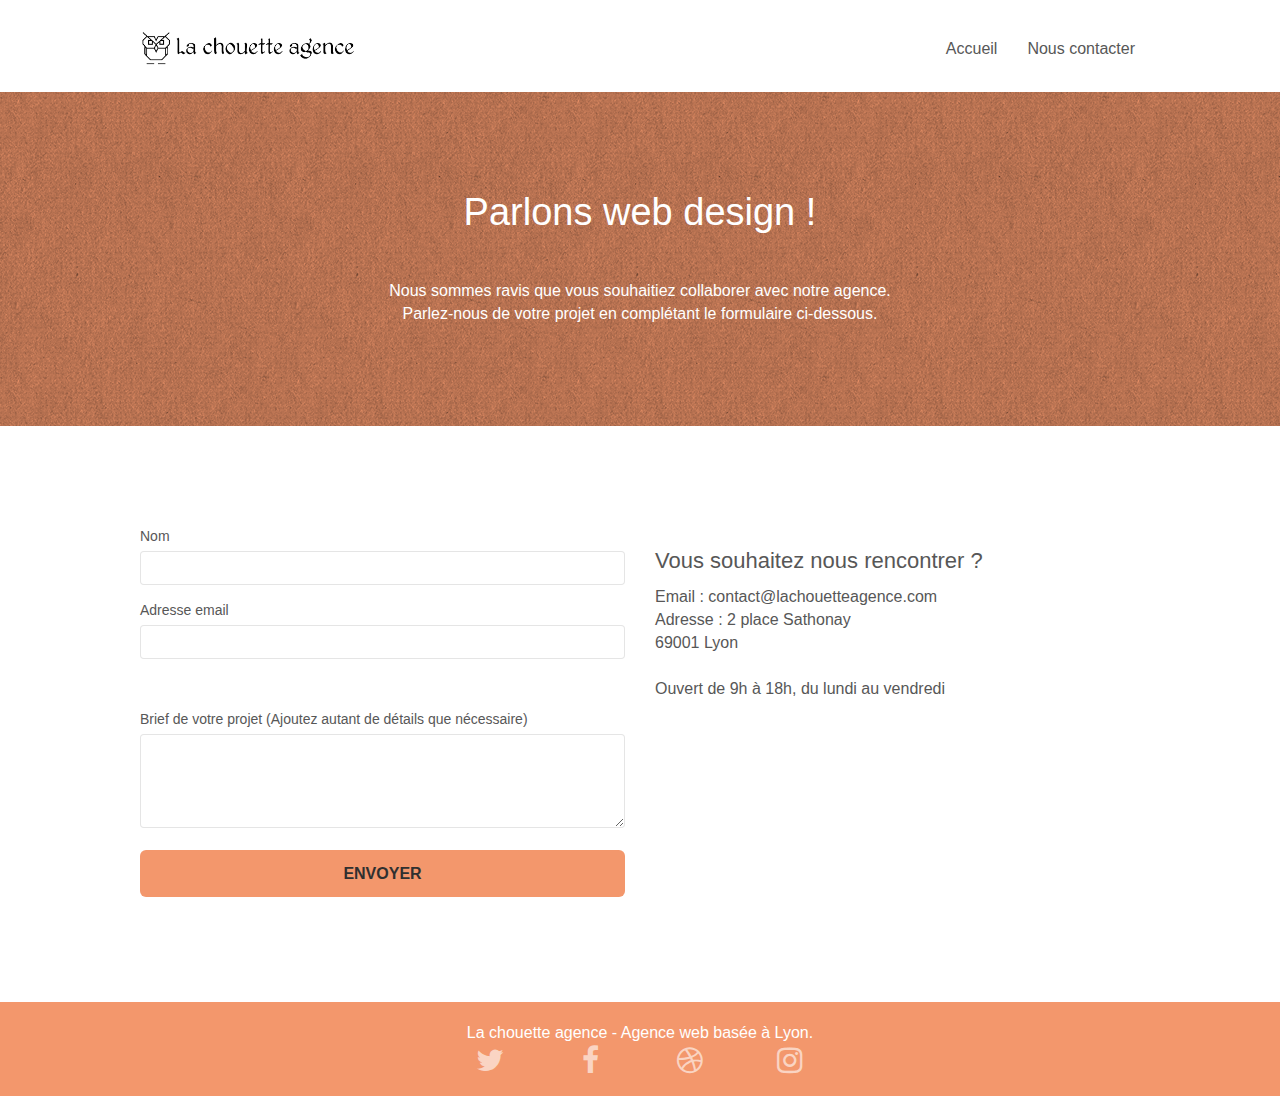
==== page2.html @ b0c45176 "fine details réglés" ====
<!doctype html>
<html lang="fr">
<head>
    <meta charset="utf-8">
    <meta name="keywords" content="agence webdesign lyon, webdesign lyon, entreprise webdesign lyon, communication digitale lyon, agence webdesign, marketing digital, accompagnement digital lyon, agence solutions digitales, comment augmenter sa visibilité internet, comment gagner des clients sur internet, améliorer son site web, trouver des clients sur internet, site web lyon">
    <meta name="description" content="La Chouette Agence vous accompagnera dans la réalisation de vos projets webdesign sur Lyon, contactez-nous pour recevoir un devis.">
	<meta name="viewport" content="width=device-width, initial-scale=1.0, viewport-fit=cover">
	<meta name="robots" content="all">

	<link rel="canonical" href="https://jeanbassiste.github.io/JBMABIT_4_11012021/page2.html">
    <link rel="shortcut icon" type="image/png" href="favicon.jpg">
	<link rel="stylesheet" type="text/css" href="./css/bootstrap.css">
	<link rel="stylesheet" type="text/css" href="style.css">
	<link rel="stylesheet" type="text/css" href="./css/font-awesome.css">
	<link rel="stylesheet" type="text/css" href="./css/et-line.css">
	
	<script src="./js/jquery-2.1.0.js"></script>
	<script src="./js/bootstrap.js"></script>
	<script src="./js/blocs.js"></script>
	<script src="./js/jquery.touchSwipe.js" defer></script>
	<script src="./js/gmaps.js"></script>
	<script src="./js/jqBootstrapValidation.js"></script>
	<script src="./js/formHandler.js"></script>

    <title>Un projet webdesign ? Contactez Le Chouette Agence !</title>

    
<!-- Analytics -->
 
<!-- Analytics END -->
    
</head>
<body>
<!-- Principal conteneur -->
<main class="page-container">
    
<!-- bloc-0 -->
<header class="bloc bgc-white l-bloc " id="bloc-0">
	<div class="container bloc-sm">

		<nav class="navbar row">
			<div class="navbar-header">
				<a title="Ce lien renvoie sur la page d'accueil" class="navbar-brand" href="index.html"><img src="img/la-chouette-agence.png" alt="Logo de la chouette agence, agence de webdesign à Lyon" height="40" /></a>
				<button id="nav-toggle" type="button" class="ui-navbar-toggle navbar-toggle" data-toggle="collapse" data-target=".navbar-1">
				<span class="sr-only">Toggle navigation</span><span class="icon-bar"></span><span class="icon-bar"></span><span class="icon-bar"></span>
				</button>
			</div>
			<div class="collapse navbar-collapse navbar-1 special-dropdown-nav">
				<ul class="site-navigation nav navbar-nav">
					<li>
						<a title="Ce lien renvoie sur la page d'accueil" href="index.html">Accueil</a>
					</li>
					<li>
						<a title="Ce lien renvoie sur le formulaire pour nous contacter" href="page2.html">Nous contacter</a>
					</li>
				</ul>
			</div>
		</nav>
	</div>
</header>
<!-- bloc-0 END -->

<!-- bloc-6 -->
<section class="bloc bg-dots-bg bg-repeat bgc-atomic-tangerine d-bloc bloc-bg-texture texture-paper" id="bloc-6">
	<div class="container bloc-lg frgrd center">
		<div class="row">
			<div class="col-sm-12 center">
				<h1 class="text-center hero-bloc-text tc-white center">
					Parlons web design !
				</h1>
				<p class="text-center mg-lg tc-white tight-width-whitespace">
					<br><br>
					Nous sommes ravis que vous souhaitiez collaborer avec notre agence.<br>
					Parlez-nous de votre projet en complétant le formulaire ci-dessous.
				</p>
			</div>
		</div>
	</div>
</section>
<!-- bloc-6 END -->

<!-- bloc-7 -->
<section class="bloc bgc-white l-bloc" id="bloc-7">
	<div class="container bloc-lg">
		<div class="row">
			<div class="col-sm-6">
				<form id="form_1" novalidate success-msg="Votre message a bien été envoyé, nous vous recontacterons dans les plus brefs délais. Merci pour votre confiance ! " fail-msg="Oups... Notre serveur semble rencontrer un problème. Nous vous présentons nos excuses pour la gène occasionnée. Vous pouvez réessayer plus tard, ou nous contacter aux coordonnées ci-contre.">
					<div class="form-group">
						<label for="name">
							Nom
						</label>
						<input id="name" class="form-control" required />
					</div>
					<div class="form-group">
						<label for="email" >
							Adresse email
						</label>
						<input id="email" class="form-control" type="email" required />
					</div>
					<div class="form-group">
						<label for="form-control>
							Comment nous avez-vous connu ?
						</label>
						<input class="form-control" required id="input_504" />
					</div>
					<div class="form-group">
						<label for="message">
							Brief de votre projet (Ajoutez autant de détails que nécessaire)<br>
						</label><textarea id="message" class="form-control" rows="4" cols="50" required></textarea>
					</div> 
					<button class="bloc-button btn btn-lg btn-block cta-hero btn-atomic-tangerine" type="submit">
						Envoyer
					</button>
				</form>
			</div>
			<div class="col-sm-6">
				<h2>Vous souhaitez nous rencontrer ?</h2>
				<p>
					Email : contact@lachouetteagence.com<br>Adresse : 2 place Sathonay <br>69001 Lyon<br><br>Ouvert de 9h à 18h, du lundi au vendredi<br>
				</p>
			</div>
		</div>
	</div>
</section>
<!-- bloc-7 END -->

<!-- ScrollToTop Button -->
<a title="Retourner en haut de la page" class="bloc-button btn btn-d scrollToTop" onclick="scrollToTarget('1')"><span class="fa fa-chevron-up"></span></a>
<!-- ScrollToTop Button END-->


<!-- Footer - bloc-8 -->
<footer class="bloc bgc-atomic-tangerine d-bloc" id="bloc-8">
	<div class="container bloc-sm">
		<div class="row">
			<div class="col-sm-12">
				<p class="text-center white center">
					La chouette agence - Agence web basée à Lyon.<br>
				</p>
				<div class="row row-no-gutters social">
					<div class="col-sm-3">
						<div class="text-center">
							<a class="social" href="index.html"><span class="fa fa-twitter icon-md" title="twitter"></span></a>
						</div>
					</div>
					<div class="col-sm-3">
						<div class="text-center">
							<a class="social" href="index.html"><span class="fa fa-facebook icon-md" title="facebook"></span></a>
						</div>
					</div>
					<div class="col-sm-3">
						<div class="text-center">
							<a class="social" href="index.html"><span class="fa fa-dribbble icon-md" title="dribble"></span></a>
						</div>
					</div>
					<div class="col-sm-3">
						<div class="text-center">
							<a class="social" href="index.html"><span class="fa fa-instagram icon-md" title="instagram"></span></a>
						</div>
					</div>
				</div>
			</div>
		</div>
	</div>
</footer>
<!-- Footer - bloc-8 END -->

</main>
<!-- Principal conteneur END -->
    

</body>
</html>
---- style.css ----
body {
    margin: 0;
    padding: 0;
    background: #FFF;
    overflow-x: hidden;
    -webkit-font-smoothing: antialiased;
    -moz-osx-font-smoothing: grayscale;
}

a,
button {
    transition: all .3s ease-in-out;
    outline: none!important;
}

a:focus {
    transform: scale(1.5);
}

button:focus {
    transform: scale(1.5);
}

.bckgrd {
    position: relative;
    z-index: 0;
}

.center {
    width: 100%;
    margin: auto;
    text-align: center;
}

.frgrd {
    position: relative;
}

a:hover {
    text-decoration: none;
    cursor: pointer;
}

#page-loading-blocs-notifaction {
    position: fixed;
    top: 0;
    bottom: 0;
    width: 100%;
    z-index: 100000;
    background: #FFFFFF url("img/pageload-spinner.gif") no-repeat center center;
}

.bloc {
    width: 100%;
    clear: both;
    background: 50% 50% no-repeat;
    padding: 0 50px;
    -webkit-background-size: cover;
    -moz-background-size: cover;
    -o-background-size: cover;
    background-size: cover;
    position: relative;
}

.bloc .container {
    padding-left: 0;
    padding-right: 0;
}

.bloc-lg {
    padding: 100px 50px;
}

.bloc-md {
    padding: 50px;
}

.bloc-sm {
    padding: 20px 50px;
}

.bg-center,
.bg-l-edge,
.bg-r-edge,
.bg-t-edge,
.bg-b-edge,
.bg-tl-edge,
.bg-bl-edge,
.bg-tr-edge,
.bg-br-edge,
.bg-repeat {
    -webkit-background-size: auto!important;
    -moz-background-size: auto!important;
    -o-background-size: auto!important;
    background-size: auto!important;
}

.bg-repeat {
    background: repeat;
}

.bg-t-edge {
    background: top no-repeat;
}

.quote {
    width: 600px;
    max-width: 75%;
    font-size: 22px;
    font-weight: 300;
    margin: auto;
    padding-bottom: 50px;
}

.testimony {
    width: 615px;
    max-width: 75%;
    font-size: 20px;
    font-style: italic;
    margin: auto;
    padding-bottom: 10px;

}

.bloc-bg-texture::before {
    content: "";
    background-size: 2px 2px;
    position: absolute;
    top: 0;
    bottom: 0;
    left: 0;
    right: 0;
}

.texture-paper::before {
    background: url("img/texture-paper.png");
    background-size: 280px 280px;
}

.b-parallax {
    background-attachment: fixed;
}

.d-bloc {
    color: rgba(255, 255, 255, .7);
}

.d-bloc button:hover {
    color: rgba(255, 255, 255, .9);
}

.d-bloc .icon-round,
.d-bloc .icon-square,
.d-bloc .icon-rounded,
.d-bloc .icon-semi-rounded-a,
.d-bloc .icon-semi-rounded-b {
    border-color: rgba(255, 255, 255, .9);
}

.d-bloc .divider-h span {
    border-color: rgba(255, 255, 255, .2);
}

.d-bloc .a-btn,
.d-bloc .navbar a,
.d-bloc .navbar-brand,
.d-bloc a .icon-sm,
.d-bloc a .icon-md,
.d-bloc a .icon-lg,
.d-bloc a .icon-xl,
.d-bloc h1 a,
.d-bloc h2 a,
.d-bloc h3 a,
.d-bloc h4 a,
.d-bloc h5 a,
.d-bloc h6 a,
.d-bloc p a {
    color: rgba(255, 255, 255, .6);
}

.d-bloc .a-btn:hover,
.d-bloc .navbar a:hover,
.d-bloc .navbar-brand:hover,
.d-bloc a:hover .icon-sm,
.d-bloc a:hover .icon-md,
.d-bloc a:hover .icon-lg,
.d-bloc a:hover .icon-xl,
.d-bloc h1 a:hover,
.d-bloc h2 a:hover,
.d-bloc h3 a:hover,
.d-bloc h4 a:hover,
.d-bloc h5 a:hover,
.d-bloc h6 a:hover,
.d-bloc p a:hover {
    color: rgba(255, 255, 255, 1);
}

.d-bloc .navbar-toggle .icon-bar {
    background: rgba(255, 255, 255, 1);
}

.d-bloc .btn-wire,
.d-bloc .btn-wire:hover {
    color: rgba(255, 255, 255, 1);
    border-color: rgba(255, 255, 255, 1);
}

.d-bloc .panel {
    color: rgba(0, 0, 0, .5);
}

.d-bloc .panel button:hover {
    color: rgba(0, 0, 0, .7);
}

.d-bloc .panel icon {
    border-color: rgba(0, 0, 0, .7);
}

.d-bloc .panel .divider-h span {
    border-color: rgba(0, 0, 0, .1);
}

.d-bloc .panel .a-btn {
    color: rgba(0, 0, 0, .6);
}

.d-bloc .panel .a-btn:hover {
    color: rgba(0, 0, 0, 1);
}

.d-bloc .panel .btn-wire,
.d-bloc .panel .btn-wire:hover {
    color: rgba(0, 0, 0, .7);
    border-color: rgba(0, 0, 0, .3);
}

.d-bloc .panel,
.l-bloc {
    color: rgba(0, 0, 0, .5);
}

.d-bloc .panel button:hover,
.l-bloc button:hover {
    color: rgba(0, 0, 0, .7);
}

.l-bloc .icon-round,
.l-bloc .icon-square,
.l-bloc .icon-rounded,
.l-bloc .icon-semi-rounded-a,
.l-bloc .icon-semi-rounded-b {
    border-color: rgba(0, 0, 0, .7);
}

.d-bloc .panel .divider-h span,
.l-bloc .divider-h span {
    border-color: rgba(0, 0, 0, .1);
}

.d-bloc .panel .a-btn,
.l-bloc .a-btn,
.l-bloc .navbar a,
.l-bloc .navbar-brand,
.l-bloc a .icon-sm,
.l-bloc a .icon-md,
.l-bloc a .icon-lg,
.l-bloc a .icon-xl,
.l-bloc h1 a,
.l-bloc h2 a,
.l-bloc h3 a,
.l-bloc h4 a,
.l-bloc h5 a,
.l-bloc h6 a,
.l-bloc p a {
    color: rgba(0, 0, 0, .6);
}

.d-bloc .panel .a-btn:hover,
.l-bloc .a-btn:hover,
.l-bloc .navbar a:hover,
.l-bloc .navbar-brand:hover,
.l-bloc a:hover .icon-sm,
.l-bloc a:hover .icon-md,
.l-bloc a:hover .icon-lg,
.l-bloc a:hover .icon-xl,
.l-bloc h1 a:hover,
.l-bloc h2 a:hover,
.l-bloc h3 a:hover,
.l-bloc h4 a:hover,
.l-bloc h5 a:hover,
.l-bloc h6 a:hover,
.l-bloc p a:hover {
    color: rgba(0, 0, 0, 1);
}

.l-bloc .navbar-toggle .icon-bar {
    color: rgba(0, 0, 0, .6);
}

.d-bloc .panel .btn-wire,
.d-bloc .panel .btn-wire:hover,
.l-bloc .btn-wire,
.l-bloc .btn-wire:hover {
    color: rgba(0, 0, 0, .7);
    border-color: rgba(0, 0, 0, .3);
}

.voffset {
    margin-top: 30px;
}

.voffset-lg {
    margin-top: 50px;
}

.row-no-gutters {
    margin-right: 0;
    margin-left: 0;
}

.row.row-no-gutters > [class^="col-"],
.row.row-no-gutters > [class*=" col-"] {
    padding-right: 0;
    padding-left: 0;
}

#bloc-1-hero h1 {
    font-size: 32px;
}

.navbar {
    margin-bottom: 0;
    z-index: 1;
}

.navbar-brand {
    height: auto;
    padding: 3px 15px;
    font-size: 25px;
    font-weight: normal;
    font-weight: 600;
    line-height: 44px;
}

.navbar-brand img {
    max-height: 200px;
    margin: 0 5px 0 0;
    display: inline;
}

.navbar-brand img[src$=svg] {
    min-width: 100px;
}

.nav-center .navbar-brand img {
    margin: 0;
}

.navbar .nav {
    padding-top: 2px;
    margin-right: -16px;
    float: right;
    z-index: 1;
}

.nav > li {
    float: left;
    margin-top: 4px;
    font-size: 16px;
}

.navbar-nav .open .dropdown-menu > li > a {
    text-align: inherit;
}

.nav > li a:hover,
.nav > li a:focus {
    background: transparent;
}

.navbar-toggle {
    margin: 10px 10px 0 0;
    border: 0px;
}

.navbar-toggle:hover {
    background: transparent!important;
}

.navbar-toggle .icon-bar {
    background-color: rgba(0, 0, 0, .5);
    width: 26px;
}

.nav-invert .navbar .nav {
    float: left;
}

.nav-invert .navbar-header,
.nav-invert .navbar-brand {
    float: right;
    position: relative;
    z-index: 2;
}

@media (min-width: 768px) {
    .site-navigation {
        position: absolute;
        top: 50%;
        right: 20px;
        transform: translate(0, -50%);
        -webkit-transform: translateY(-50%);
    }
    .nav > li .dropdown-menu a,
    .nav > li .dropdown-menu a:hover {
        color: #484848;
    }
    .nav-invert .site-navigation {
        left: 0;
        right: 0;
    }
    .nav-center {
        text-align: center;
    }
    .nav-center .navbar-header {
        width: 100%;
    }
    .nav-center .navbar-header,
    .nav-center .navbar-brand,
    .nav-center .nav > li {
        float: none;
        display: inline-block;
    }
    .nav-center .site-navigation {
        position: relative;
        width: 100%;
        right: 0;
        margin-right: 0px;
        margin-top: 20px;
    }
    .nav-center.mini-nav .navbar-toggle {
        float: none;
        margin: 10px auto 0;
    }
}

.nav > li > .dropdown a {
    background: none!important;
    display: block;
    padding: 14px 15px;
}

nav .caret {
    margin: 0 5px;
}

.dropdown-menu .dropdown-menu {
    top: -8px;
    left: 100%;
}

.dropdown-menu .dropmenu-flow-right {
    top: 100%;
    left: 0;
    margin-left: -1px;
    border-top-left-radius: 0;
    border-top-right-radius: 0;
}

.dropdown-menu .dropdown span {
    border: 4px solid black;
    border-top-color: transparent;
    border-right-color: transparent;
    border-bottom-color: transparent;
    margin: 6px -5px 0 0!important;
    float: right;
}

.mg-md {
    margin-top: 10px;
    margin-bottom: 20px;
}

.mg-lg {
    margin-top: 10px;
    margin-bottom: 40px;
}

.btn {
    cursor:pointer;
    margin: 0 5px 5px 0;
}

.btn.pull-right {
    margin: 0 0 5px 5px;
}

.btn-d,
.btn-d:hover,
.btn-d:focus {
    color: #FFF;
    background: rgba(0, 0, 0, .3);
}

button {
    outline: none!important;
}

.btn-rd {
    border-radius: 40px;
}

.btn-clean {
    border: 1px solid rgba(0, 0, 0, .08);
    border-bottom-color: rgba(0, 0, 0, .1);
    text-shadow: 0 1px 0 rgba(0, 0, 1, .1);
    box-shadow: 0 1px 3px rgba(0, 0, 1, .25), inset 0 1px 0 0 rgba(255, 255, 255, .15);
}

.icon-md {
    font-size: 30px!important;
}

.icon-lg {
    font-size: 60px!important;
}

.sm-shadow {
    text-shadow: 0 1px 2px rgba(0, 0, 0, .3);
}

.panel-sq,
.panel-sq .panel-heading,
.panel-sq .panel-footer {
    border-radius: 0;
}

.panel-rd {
    border-radius: 30px;
}

.panel-rd .panel-heading {
    border-radius: 29px 29px 0 0;
}

.panel-rd .panel-footer {
    border-radius: 0 0 29px 29px;
}

.form-control {
    border-color: rgba(0, 0, 0, .1);
    box-shadow: none;
}

.scrollToTop {
    width: 40px;
    height: 40px;
    position: fixed;
    bottom: 20px;
    right: 20px;
    opacity: 0;
    z-index: 500;
    transition: all .3s ease-in-out;
}

.scrollToTop span {
    margin-top: 6px;
}

.showScrollTop {
    font-size: 14px;
    opacity: 1;
}

a[data-lightbox] {
    position: relative;
    display: block;
    text-align: center;
}

a[data-lightbox]:hover::before {
    content: "+";
    font-family: "HelveticaNeue-Light", "Helvetica Neue Light", "Helvetica Neue", Helvetica, Arial;
    font-size: 32px;
    width: 50px;
    height: 50px;
    margin-left: -25px;
    border-radius: 50%;
    background: rgba(0, 0, 0, .6);
    color: #FFF;
    font-weight: 100;
    z-index: 1;
    position: absolute;
    top: 50%;
    transform: translateY(-50%);
    -webkit-transform: translateY(-50%);
}

a[data-lightbox]:hover img {
    opacity: 0.6;
    -webkit-animation-fill-mode: none;
    animation-fill-mode: none;
}

#lightbox-modal {
    display: flex;
    align-items: center;
}

#lightbox-modal .modal-dialog {
    width: 90%;
    max-width: 900px;
    margin: 0 auto 0;
}

#lightbox-modal .modal-dialog img {
    max-height: 90vh;
    margin: 0 auto;
}

.lightbox-caption {
    padding: 20px;
    color: #FFF;
    background: rgba(0, 0, 0, .5);
    position: absolute;
    left: 15px;
    right: 15px;
    bottom: 5px;
}

.close-lightbox {
    color: #FFF;
    font-size: 30px;
    position: absolute;
    top: 20px;
    right: 20px;
    z-index: 20;
    background: rgba(0, 0, 0, .5);
    border: none;
    line-height: 30px;
    padding: 0 9px 5px;
    opacity: 0.3;
}

.close-lightbox:hover,
.next-lightbox:hover,
.prev-lightbox:hover {
    opacity: 1.0;
    color: #FFF;
}

.next-lightbox,
.prev-lightbox {
    font-size: 20px;
    color: rgba(255, 255, 255, .9);
    background: rgba(0, 0, 0, .5);
    transition: all .2s ease-in-out;
    position: absolute;
    top: 45%;
    z-index: 1;
    opacity: 0.4;
}

.next-lightbox {
    padding: 6px 8px 1px 13px;
    right: 25px;
}

.prev-lightbox {
    padding: 6px 13px 1px 10px;
    left: 25px;
}

.snapshot-lb .modal-body {
    padding-bottom: 45px;
}

.snapshot-lb .lightbox-caption {
    padding: 0;
    color: rgba(0, 0, 0, .5);
    background: none;
}

h1,
h2,
h3,
h4,
h5,
h6,
p,
label,
.btn,
a {
    font-family: "helvetica";
    font-weight: 400;
    color: #575757!important;
}

.container {
    max-width: 1000px;
}

.hero-bloc-text {
    font-size: 38px;
}

.hero-bloc-text-sub {
    font-size: 36px;
}

.statement-bloc-text {
    line-height: 26px;
    font-style: italic;
    font-size: 20px;
    text-align: center;
    font-weight: lighter;
    max-width: 520px;
    margin: auto auto auto auto;
}

p {
    font-size: 16px;
}

.tight-width-whitespace {
    max-width: 600px;
    margin: auto auto auto auto;
}

.h1 {
    font-size: 20px;
    font-family: "Open Sans";
}

.cta-hero {
    margin-top: 22px;
    color: #FFFFFF!important;
    text-transform: uppercase;
    padding: 12px 28px 12px 28px;
    font-size: 16px;
    font-weight: 700;
}

.social {
    max-width: 400px;
    margin: auto auto auto auto;
}

h2 {
    font-size: 22px;
    line-height: 1.4em;
}

h3 {
    font-size: 18px;
    text-transform: uppercase;
    font-weight: 700;
    color: #333333!important;
}

.med-width-whitespace {
    max-width: 800px;
    margin: auto auto auto auto;
    box-shadow: 0px 0px 0px #000000;
}

h1 {
    color: #333333!important;
}

h4 {
    color: #333333!important;
}

.icons {
    margin-bottom: 14px;
    margin-top: 24px;
}

.white {
    color: #FFFFFF!important;
}

.portfolio-thumb {
    margin-bottom: 24px;
}

.portfolio-row {
    margin-bottom: 44px;
    margin-top: 50px;
}

.avatar {
    box-shadow: 0px 4px 9px rgba(0, 0, 0, 0.3);
}

.black-background {
    background-color: rgba(165, 147, 99, 0.8);
    padding: 40px 40px 40px 40px;
}

.bold-link {
    font-weight: 900;
    text-decoration: underline!important;
}

.bgc-white {
    background-color: #FFFFFF;
}

.bgc-dark-slate-blue {
    background-color: #364577;
}

.bgc-atomic-tangerine {
    background-color: #F3976C;
}

.tc-white {
    color:white!important;
}

.tc-grey {
    color: #FFF!important;
}

.btn-atomic-tangerine {
    background: #F3976C;
    color: #303030!important;
}

.btn-atomic-tangerine:hover {
    background: #c27956!important;
    color: #303030!important;
}

.ltc-white {
    color: #FFFFFF!important;
}

.ltc-white:hover {
    color: #cccccc!important;
}

.ltc-atomic-tangerine {
    color: #F3976C!important;
}

.ltc-atomic-tangerine:hover {
    color: #c27956!important;
}

.icon-dark-slate-blue {
    color: #364577!important;
    border-color: #364577!important;
}

.bg-dots-bg {
    background-image: url("img/dots-bg.png");
}

.bg-lines-h2-bg {
    background-image: url("img/lines-h2-bg.png");
}

.bg-banniere {
    background-image: url("img/la-chouette-agence-banniere-resized.jpg");
}

.bg-presentation {
    background-image: url("img/image-de-presentation.jpg");
}

.CTA {
    color: white;
    font-size:28px;
}

.foot {
    font-size: 18px;
}

@media (max-width: 1024px) {
    .bloc {
        padding-left: 20px;
        padding-right: 20px;
    }
    .bloc.full-width-bloc,
    .bloc-tile-2.full-width-bloc .container,
    .bloc-tile-3.full-width-bloc .container,
    .bloc-tile-4.full-width-bloc .container {
        padding-left: 0;
        padding-right: 0;
    }
}

@media (max-width: 992px) and (min-width: 768px) {
    .navbar .nav {
        max-width: 80%
    }
    .nav-center.navbar .nav {
        max-width: 100%
    }
}

@media only screen and (min-device-width: 768px) and (max-device-width: 1024px) and (orientation: landscape) {
    .b-parallax {
        background-attachment: scroll;
    }
}

@media only screen and (min-device-width: 1024px) and (max-device-width: 1366px) and (-webkit-min-device-pixel-ratio: 1.5) {
    .b-parallax {
        background-attachment: scroll;
    }
}

@media (max-width: 991px) {
    .container {
        width: 100%;
    }
    .b-parallax {
        background-attachment: scroll;
    }
    .page-container,
    #hero-bloc {
        overflow-x: hidden;
        position: relative;
    }
    .bloc {
        padding-left: constant(safe-area-inset-left);
        padding-right: constant(safe-area-inset-right);
    }
    .bloc-group,
    .bloc-group .bloc {
        display: block;
        width: 100%;
    }
    .bloc-fill-screen .fill-bloc-top-edge,
    .bloc-fill-screen .fill-bloc-bottom-edge {
        padding: 0 20px;
        padding-left: constant(safe-area-inset-left);
        padding-right: constant(safe-area-inset-right);
    }
}

@media (max-width: 767px) {
    .page-container {
        overflow-x: hidden;
        position: relative;
    }
    h1,
    h2,
    h3,
    h4,
    h5,
    h6,
    p,
    #disqus_thread {
        padding-left: 10px!important;
        padding-right: 10px!important;
    }
    .b-parallax {
        background-attachment: scroll;
    }
    .navbar .nav {
        padding-top: 0;
        border-top: 1px solid rgba(0, 0, 0, .2);
        float: none!important;
    }
    .navbar.row {
        margin-left: 0;
        margin-right: 0;
    }
    .site-navigation {
        position: inherit;
        transform: none;
        -webkit-transform: none;
        -ms-transform: none;
    }
    .nav > li {
        margin-top: 0;
        border-bottom: 1px solid rgba(0, 0, 0, .1);
        background: rgba(0, 0, 0, .05);
        text-align: left;
        padding-left: 15px;
        width: 100%;
    }
    .nav > li:hover {
        background: rgba(0, 0, 0, .08);
    }
    .dropdown .dropdown a .caret {
        float: none;
        margin: 5px 0 0 10px!important;
        border: 4px solid black;
        border-bottom-color: transparent;
        border-right-color: transparent;
        border-left-color: transparent;
    }
    #hero-bloc .navbar .nav {
        background: rgba(0, 0, 0, .8);
    }
    #hero-bloc .navbar .nav a {
        color: rgba(255, 255, 255, .6);
    }
    .hero {
        padding: 50px 0;
    }
    .hero-nav {
        left: -1px;
        right: -1px;
    }
    .navbar-collapse {
        padding: 0;
        overflow-x: hidden;
        -webkit-box-shadow: none;
        box-shadow: none;
    }
    .navbar-brand img {
        max-height: 40px;
        width: auto;
    }
    .nav-invert .navbar-header {
        float: none;
        width: 100%;
    }
    .nav-invert .navbar-toggle {
        float: left;
        margin-left: 10px;
    }
    .bloc {
        padding-left: 0;
        padding-right: 0;
    }
    .bloc-xxl,
    .bloc-xl,
    .bloc-lg {
        padding: 40px 0;
    }
    .bloc-sm,
    .bloc-md {
        padding-left: 0;
        padding-right: 0;
    }
    .bloc-tile-2 .container,
    .bloc-tile-3 .container,
    .bloc-tile-4 .container,
    .bloc-fill-screen .fill-bloc-top-edge,
    .bloc-fill-screen .fill-bloc-bottom-edge {
        padding-left: 0;
        padding-right: 0;
    }
    .a-block {
        padding: 0 10px;
    }
    .btn-dwn {
        display: none;
    }
    .voffset {
        margin-top: 5px;
    }
    .voffset-md {
        margin-top: 20px;
    }
    .voffset-lg {
        margin-top: 30px;
    }
    form {
        padding: 5px;
    }
    .close-lightbox {
        display: inline-block;
    }
    .blocsapp-device-iphone5 {
        background-size: 216px 425px;
        padding-top: 60px;
        width: 216px;
        height: 425px;
    }
    .blocsapp-device-iphone5 img {
        width: 180px;
        height: 320px;
    }
}

@media (max-width: 400px) {
    .bloc {
        padding-left: 0;
        padding-right: 0;
    }
}

@media (max-width: 767px) {
    .bloc-mob-center-text {
        text-align: center;
    }
}
---- css/et-line.css ----
@font-face {
    font-family: et-line;
    src: url(../fonts/et-line.eot);
    src: url(../fonts/et-line.eot?#iefix) format('embedded-opentype'), url(../fonts/et-line.woff) format('woff'), url(../fonts/et-line.ttf) format('truetype'), url(../fonts/et-line.svg#et-line) format('svg');
    font-weight: 400;
    font-style: normal
}

.et-icon-adjustments,
.et-icon-alarmclock,
.et-icon-anchor,
.et-icon-aperture,
.et-icon-attachment,
.et-icon-bargraph,
.et-icon-basket,
.et-icon-beaker,
.et-icon-bike,
.et-icon-book-open,
.et-icon-briefcase,
.et-icon-browser,
.et-icon-calendar,
.et-icon-camera,
.et-icon-caution,
.et-icon-chat,
.et-icon-circle-compass,
.et-icon-clipboard,
.et-icon-clock,
.et-icon-cloud,
.et-icon-compass,
.et-icon-desktop,
.et-icon-dial,
.et-icon-document,
.et-icon-documents,
.et-icon-download,
.et-icon-dribbble,
.et-icon-edit,
.et-icon-envelope,
.et-icon-expand,
.et-icon-facebook,
.et-icon-flag,
.et-icon-focus,
.et-icon-gears,
.et-icon-genius,
.et-icon-gift,
.et-icon-global,
.et-icon-globe,
.et-icon-googleplus,
.et-icon-grid,
.et-icon-happy,
.et-icon-hazardous,
.et-icon-heart,
.et-icon-hotairballoon,
.et-icon-hourglass,
.et-icon-key,
.et-icon-laptop,
.et-icon-layers,
.et-icon-lifesaver,
.et-icon-lightbulb,
.et-icon-linegraph,
.et-icon-linkedin,
.et-icon-lock,
.et-icon-magnifying-glass,
.et-icon-map,
.et-icon-map-pin,
.et-icon-megaphone,
.et-icon-mic,
.et-icon-mobile,
.et-icon-newspaper,
.et-icon-notebook,
.et-icon-paintbrush,
.et-icon-paperclip,
.et-icon-pencil,
.et-icon-phone,
.et-icon-picture,
.et-icon-pictures,
.et-icon-piechart,
.et-icon-presentation,
.et-icon-pricetags,
.et-icon-printer,
.et-icon-profile-female,
.et-icon-profile-male,
.et-icon-puzzle,
.et-icon-quote,
.et-icon-recycle,
.et-icon-refresh,
.et-icon-ribbon,
.et-icon-rss,
.et-icon-sad,
.et-icon-scissors,
.et-icon-scope,
.et-icon-search,
.et-icon-shield,
.et-icon-speedometer,
.et-icon-strategy,
.et-icon-streetsign,
.et-icon-tablet,
.et-icon-target,
.et-icon-telescope,
.et-icon-toolbox,
.et-icon-tools,
.et-icon-tools-2,
.et-icon-trophy,
.et-icon-tumblr,
.et-icon-twitter,
.et-icon-upload,
.et-icon-video,
.et-icon-wallet,
.et-icon-wine {
    font-family: et-line;
    speak: none;
    font-style: normal;
    font-weight: 400;
    font-variant: normal;
    text-transform: none;
    line-height: 1;
    -webkit-font-smoothing: antialiased;
    -moz-osx-font-smoothing: grayscale;
    display: inline-block
}

.et-icon-mobile:before {
    content: "\e000"
}

.et-icon-laptop:before {
    content: "\e001"
}

.et-icon-desktop:before {
    content: "\e002"
}

.et-icon-tablet:before {
    content: "\e003"
}

.et-icon-phone:before {
    content: "\e004"
}

.et-icon-document:before {
    content: "\e005"
}

.et-icon-documents:before {
    content: "\e006"
}

.et-icon-search:before {
    content: "\e007"
}

.et-icon-clipboard:before {
    content: "\e008"
}

.et-icon-newspaper:before {
    content: "\e009"
}

.et-icon-notebook:before {
    content: "\e00a"
}

.et-icon-book-open:before {
    content: "\e00b"
}

.et-icon-browser:before {
    content: "\e00c"
}

.et-icon-calendar:before {
    content: "\e00d"
}

.et-icon-presentation:before {
    content: "\e00e"
}

.et-icon-picture:before {
    content: "\e00f"
}

.et-icon-pictures:before {
    content: "\e010"
}

.et-icon-video:before {
    content: "\e011"
}

.et-icon-camera:before {
    content: "\e012"
}

.et-icon-printer:before {
    content: "\e013"
}

.et-icon-toolbox:before {
    content: "\e014"
}

.et-icon-briefcase:before {
    content: "\e015"
}

.et-icon-wallet:before {
    content: "\e016"
}

.et-icon-gift:before {
    content: "\e017"
}

.et-icon-bargraph:before {
    content: "\e018"
}

.et-icon-grid:before {
    content: "\e019"
}

.et-icon-expand:before {
    content: "\e01a"
}

.et-icon-focus:before {
    content: "\e01b"
}

.et-icon-edit:before {
    content: "\e01c"
}

.et-icon-adjustments:before {
    content: "\e01d"
}

.et-icon-ribbon:before {
    content: "\e01e"
}

.et-icon-hourglass:before {
    content: "\e01f"
}

.et-icon-lock:before {
    content: "\e020"
}

.et-icon-megaphone:before {
    content: "\e021"
}

.et-icon-shield:before {
    content: "\e022"
}

.et-icon-trophy:before {
    content: "\e023"
}

.et-icon-flag:before {
    content: "\e024"
}

.et-icon-map:before {
    content: "\e025"
}

.et-icon-puzzle:before {
    content: "\e026"
}

.et-icon-basket:before {
    content: "\e027"
}

.et-icon-envelope:before {
    content: "\e028"
}

.et-icon-streetsign:before {
    content: "\e029"
}

.et-icon-telescope:before {
    content: "\e02a"
}

.et-icon-gears:before {
    content: "\e02b"
}

.et-icon-key:before {
    content: "\e02c"
}

.et-icon-paperclip:before {
    content: "\e02d"
}

.et-icon-attachment:before {
    content: "\e02e"
}

.et-icon-pricetags:before {
    content: "\e02f"
}

.et-icon-lightbulb:before {
    content: "\e030"
}

.et-icon-layers:before {
    content: "\e031"
}

.et-icon-pencil:before {
    content: "\e032"
}

.et-icon-tools:before {
    content: "\e033"
}

.et-icon-tools-2:before {
    content: "\e034"
}

.et-icon-scissors:before {
    content: "\e035"
}

.et-icon-paintbrush:before {
    content: "\e036"
}

.et-icon-magnifying-glass:before {
    content: "\e037"
}

.et-icon-circle-compass:before {
    content: "\e038"
}

.et-icon-linegraph:before {
    content: "\e039"
}

.et-icon-mic:before {
    content: "\e03a"
}

.et-icon-strategy:before {
    content: "\e03b"
}

.et-icon-beaker:before {
    content: "\e03c"
}

.et-icon-caution:before {
    content: "\e03d"
}

.et-icon-recycle:before {
    content: "\e03e"
}

.et-icon-anchor:before {
    content: "\e03f"
}

.et-icon-profile-male:before {
    content: "\e040"
}

.et-icon-profile-female:before {
    content: "\e041"
}

.et-icon-bike:before {
    content: "\e042"
}

.et-icon-wine:before {
    content: "\e043"
}

.et-icon-hotairballoon:before {
    content: "\e044"
}

.et-icon-globe:before {
    content: "\e045"
}

.et-icon-genius:before {
    content: "\e046"
}

.et-icon-map-pin:before {
    content: "\e047"
}

.et-icon-dial:before {
    content: "\e048"
}

.et-icon-chat:before {
    content: "\e049"
}

.et-icon-heart:before {
    content: "\e04a"
}

.et-icon-cloud:before {
    content: "\e04b"
}

.et-icon-upload:before {
    content: "\e04c"
}

.et-icon-download:before {
    content: "\e04d"
}

.et-icon-target:before {
    content: "\e04e"
}

.et-icon-hazardous:before {
    content: "\e04f"
}

.et-icon-piechart:before {
    content: "\e050"
}

.et-icon-speedometer:before {
    content: "\e051"
}

.et-icon-global:before {
    content: "\e052"
}

.et-icon-compass:before {
    content: "\e053"
}

.et-icon-lifesaver:before {
    content: "\e054"
}

.et-icon-clock:before {
    content: "\e055"
}

.et-icon-aperture:before {
    content: "\e056"
}

.et-icon-quote:before {
    content: "\e057"
}

.et-icon-scope:before {
    content: "\e058"
}

.et-icon-alarmclock:before {
    content: "\e059"
}

.et-icon-refresh:before {
    content: "\e05a"
}

.et-icon-happy:before {
    content: "\e05b"
}

.et-icon-sad:before {
    content: "\e05c"
}

.et-icon-facebook:before {
    content: "\e05d"
}

.et-icon-twitter:before {
    content: "\e05e"
}

.et-icon-googleplus:before {
    content: "\e05f"
}

.et-icon-rss:before {
    content: "\e060"
}

.et-icon-tumblr:before {
    content: "\e061"
}

.et-icon-linkedin:before {
    content: "\e062"
}

.et-icon-dribbble:before {
    content: "\e063"
}
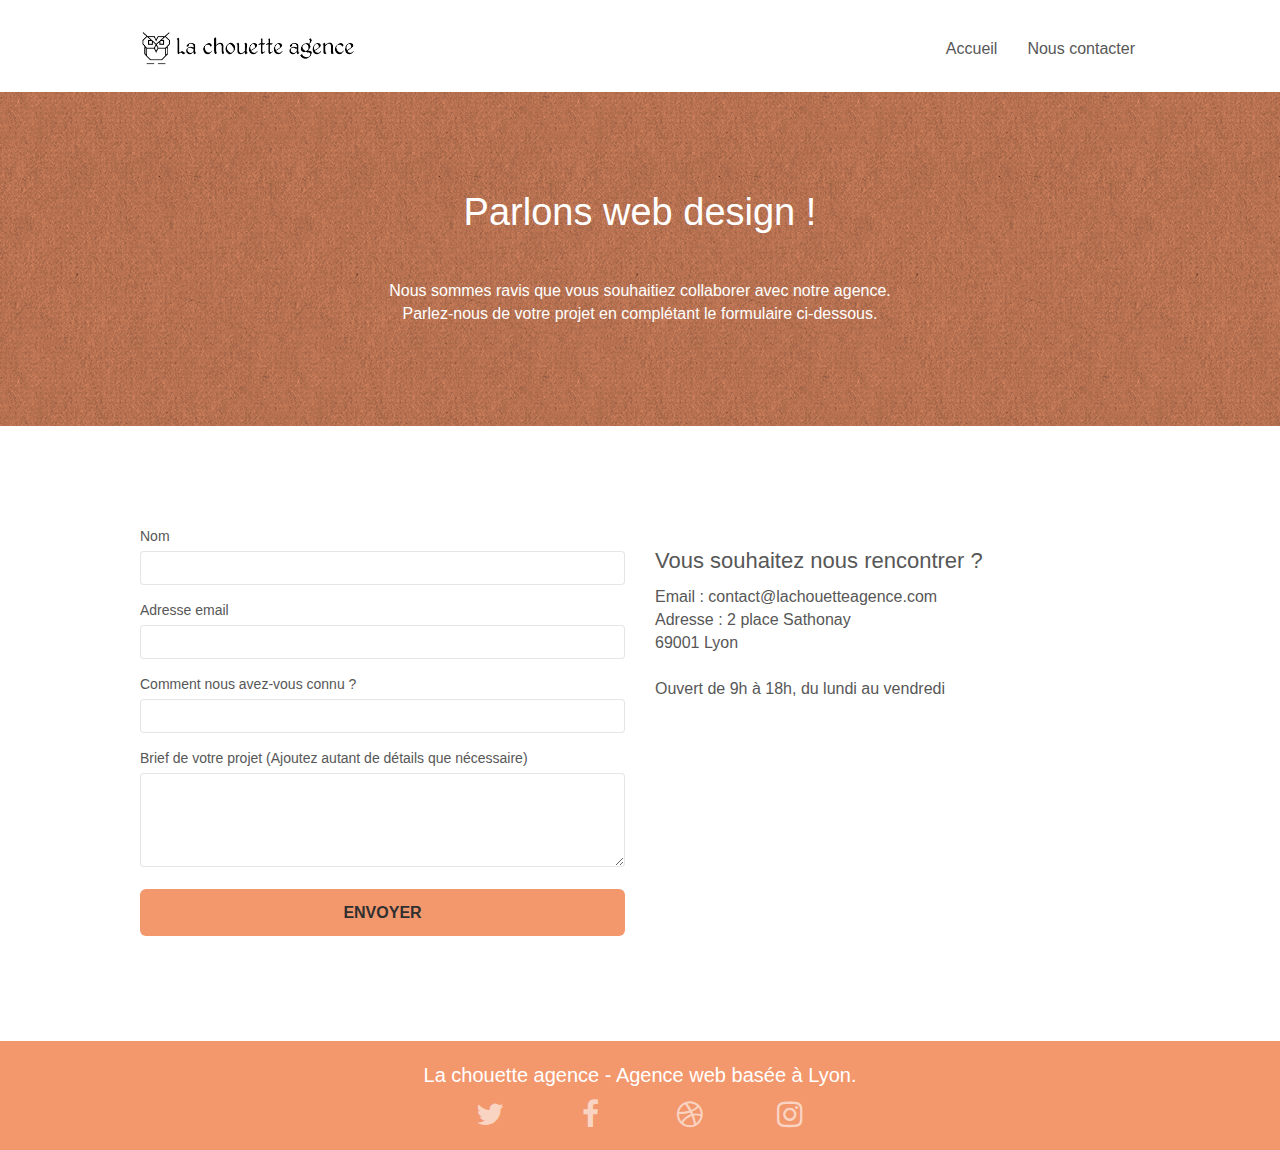
==== commit b39d2901: "last small changes" ====
--- a/page2.html
+++ b/page2.html
@@ -98,7 +98,7 @@
 						<input id="email" class="form-control" type="email" required />
 					</div>
 					<div class="form-group">
-						<label for="form-control>
+						<label for="form-control">
 							Comment nous avez-vous connu ?
 						</label>
 						<input class="form-control" required id="input_504" />
@@ -134,28 +134,28 @@
 	<div class="container bloc-sm">
 		<div class="row">
 			<div class="col-sm-12">
-				<p class="text-center white center">
+				<p class="text-center white foot">
 					La chouette agence - Agence web basée à Lyon.<br>
 				</p>
 				<div class="row row-no-gutters social">
 					<div class="col-sm-3">
 						<div class="text-center">
-							<a class="social" href="index.html"><span class="fa fa-twitter icon-md" title="twitter"></span></a>
+							<a class="social" title="Twitter" href="https://twitter.com/home"><span class="fa fa-twitter icon-md"></span></a>
 						</div>
 					</div>
 					<div class="col-sm-3">
 						<div class="text-center">
-							<a class="social" href="index.html"><span class="fa fa-facebook icon-md" title="facebook"></span></a>
+							<a class="social" title="facebook" href="https://www.facebook.com/"><span class="fa fa-facebook icon-md"></span></a>
 						</div>
 					</div>
 					<div class="col-sm-3">
 						<div class="text-center">
-							<a class="social" href="index.html"><span class="fa fa-dribbble icon-md" title="dribble"></span></a>
+							<a class="social" title="dribble" href="https://dribbble.com/"><span class="fa fa-dribbble icon-md"></span></a>
 						</div>
 					</div>
 					<div class="col-sm-3">
 						<div class="text-center">
-							<a class="social" href="index.html"><span class="fa fa-instagram icon-md" title="instagram"></span></a>
+							<a class="social" title="instagram" href="https://www.instagram.com/"><span class="fa fa-instagram icon-md"></span></a>
 						</div>
 					</div>
 				</div>
--- a/style.css
+++ b/style.css
@@ -878,7 +878,7 @@
 }
 
 .foot {
-    font-size: 18px;
+    font-size: 20px;
 }
 
 @media (max-width: 1024px) {
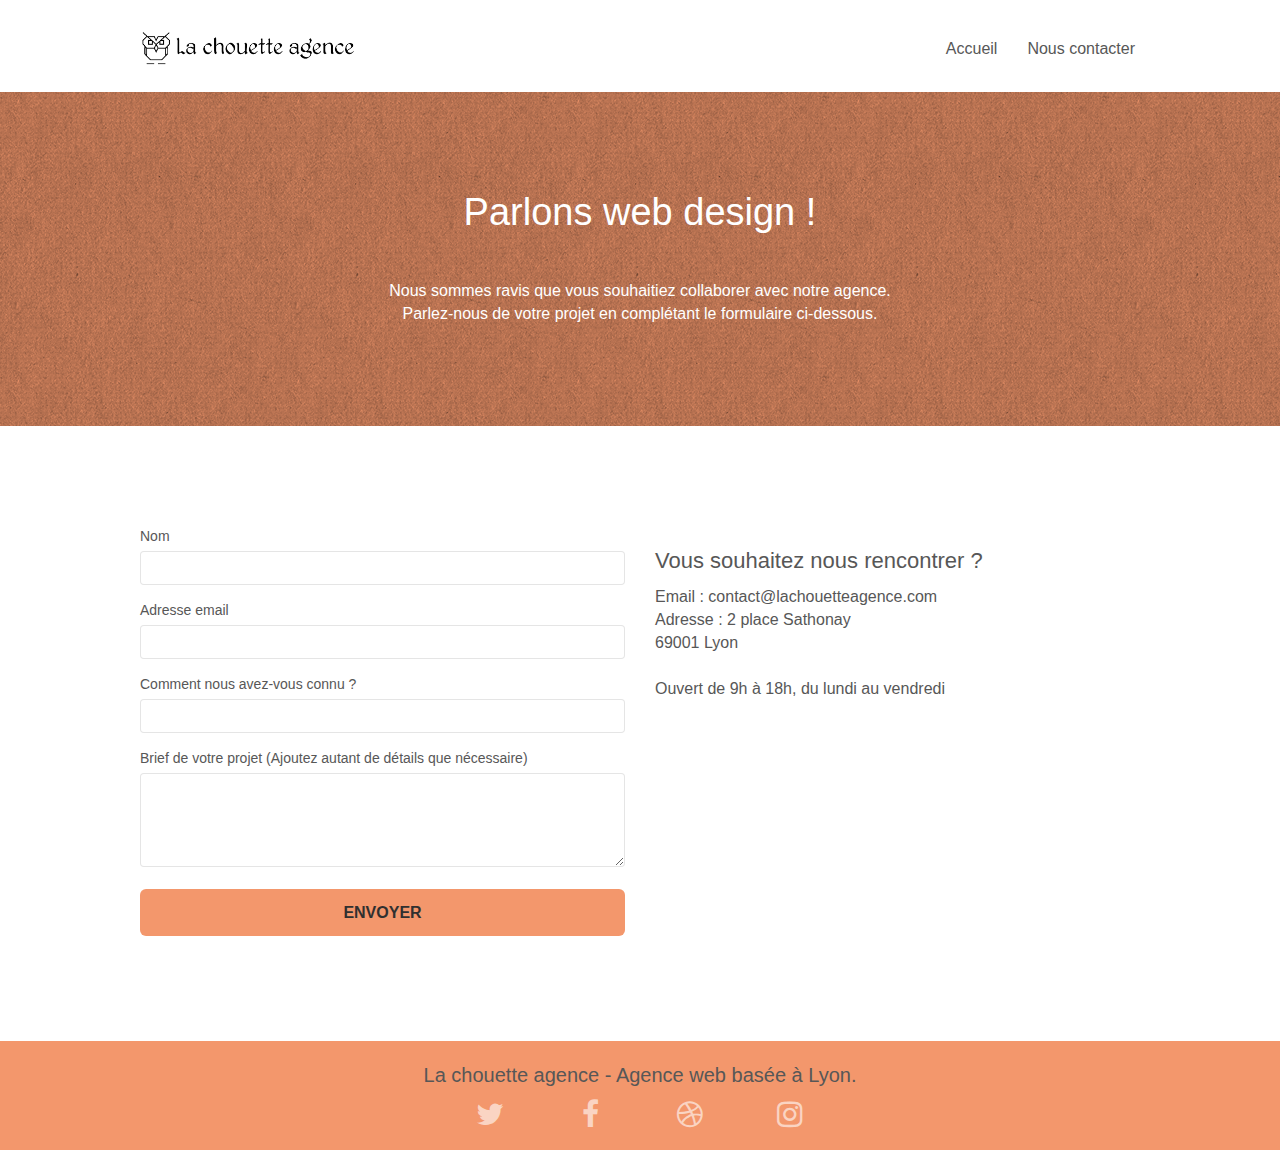
==== commit e9f55a30: "correction couleur texte footer" ====
--- a/page2.html
+++ b/page2.html
@@ -134,7 +134,7 @@
 	<div class="container bloc-sm">
 		<div class="row">
 			<div class="col-sm-12">
-				<p class="text-center white foot">
+				<p class="text-center darkwrite foot">
 					La chouette agence - Agence web basée à Lyon.<br>
 				</p>
 				<div class="row row-no-gutters social">
--- a/style.css
+++ b/style.css
@@ -881,6 +881,11 @@
     font-size: 20px;
 }
 
+.darkwrite {
+    color: #303030;
+
+}
+
 @media (max-width: 1024px) {
     .bloc {
         padding-left: 20px;
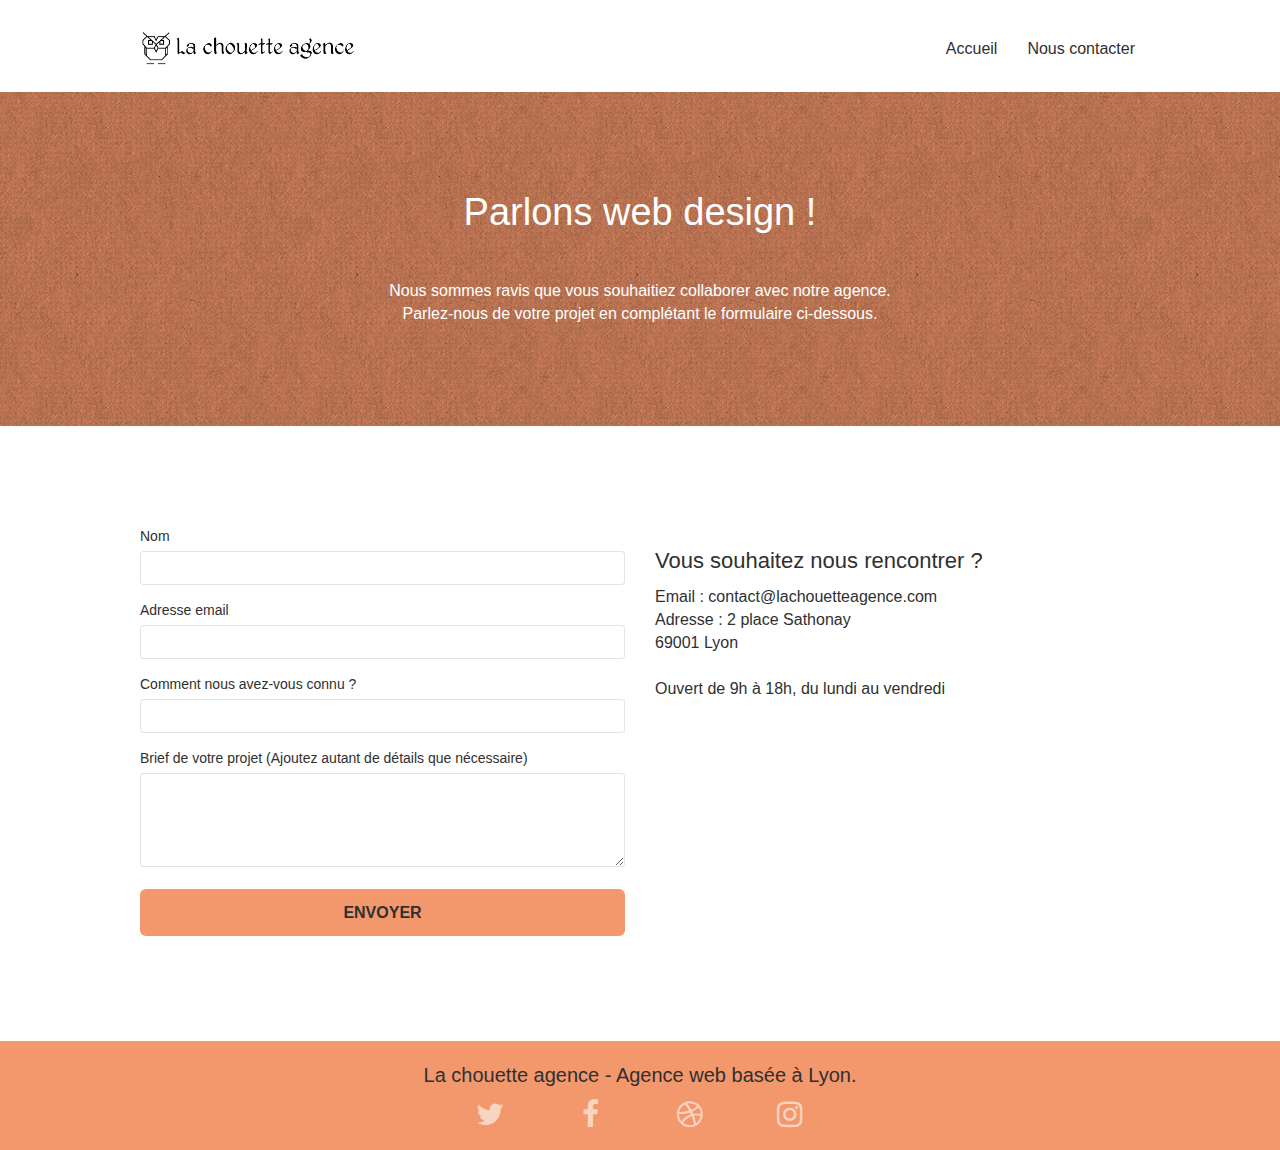
==== commit 8e6fcd8f: "all dark" ====
--- a/page2.html
+++ b/page2.html
@@ -134,7 +134,7 @@
 	<div class="container bloc-sm">
 		<div class="row">
 			<div class="col-sm-12">
-				<p class="text-center darkwrite foot">
+				<p class="text-center foot">
 					La chouette agence - Agence web basée à Lyon.<br>
 				</p>
 				<div class="row row-no-gutters social">
--- a/style.css
+++ b/style.css
@@ -694,7 +694,7 @@
 a {
     font-family: "helvetica";
     font-weight: 400;
-    color: #575757!important;
+    color:#303030!important;
 }
 
 .container {
@@ -882,7 +882,7 @@
 }
 
 .darkwrite {
-    color: #303030;
+   
 
 }
 
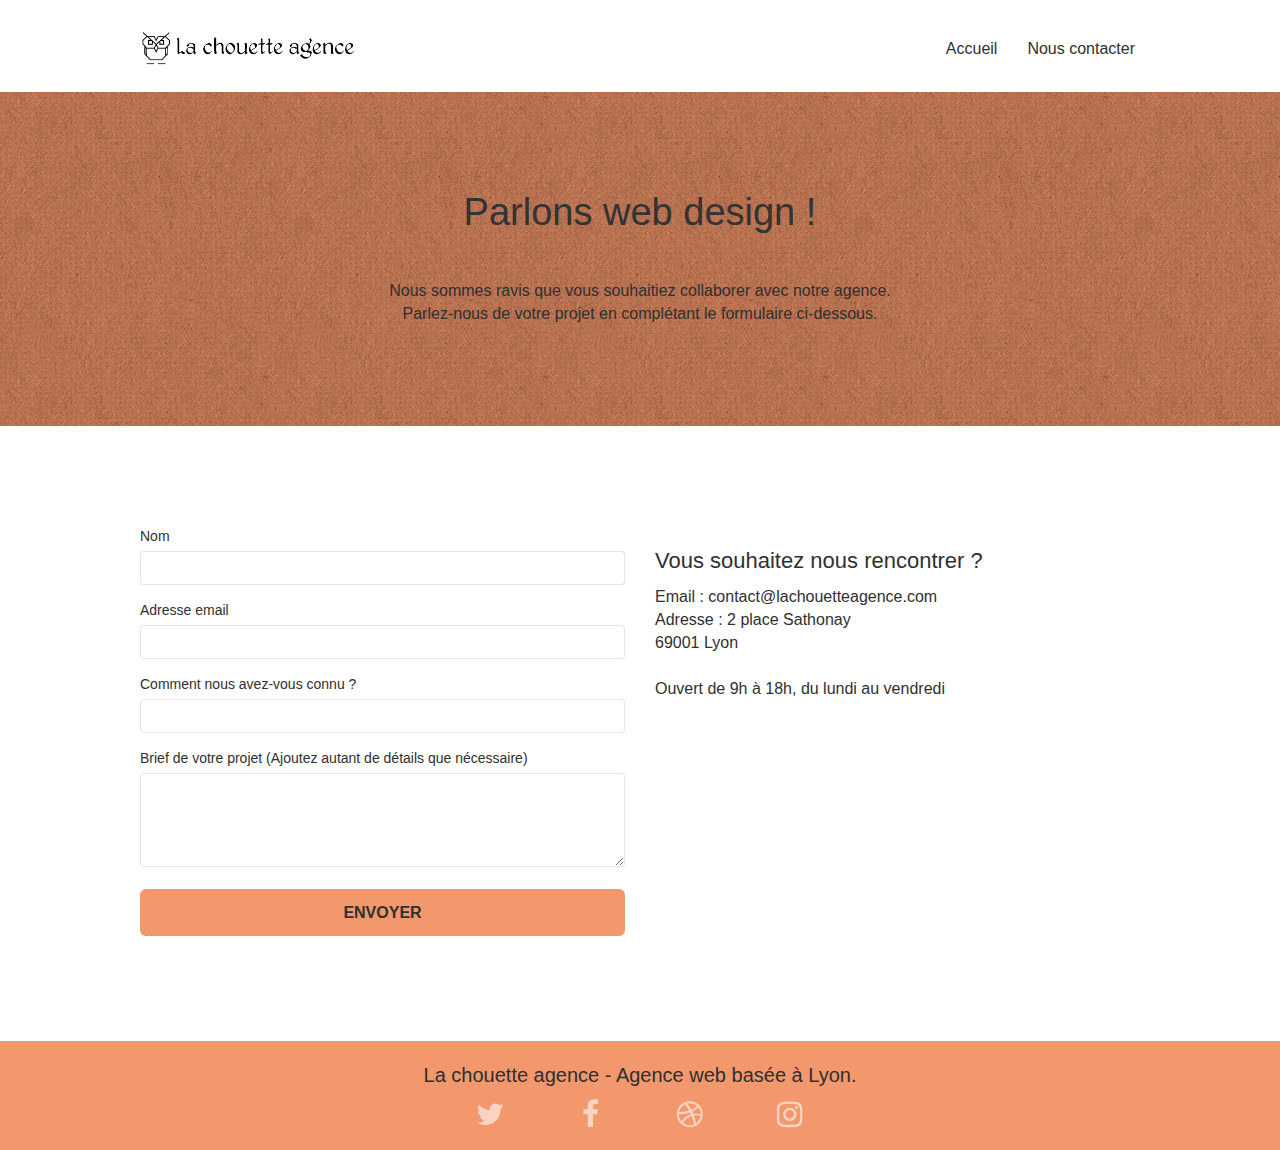
==== commit 64bd4261: "Contraste page 2" ====
--- a/page2.html
+++ b/page2.html
@@ -65,10 +65,10 @@
 	<div class="container bloc-lg frgrd center">
 		<div class="row">
 			<div class="col-sm-12 center">
-				<h1 class="text-center hero-bloc-text tc-white center">
+				<h1 class="text-center hero-bloc-text center">
 					Parlons web design !
 				</h1>
-				<p class="text-center mg-lg tc-white tight-width-whitespace">
+				<p class="text-center mg-lg tight-width-whitespace">
 					<br><br>
 					Nous sommes ravis que vous souhaitiez collaborer avec notre agence.<br>
 					Parlez-nous de votre projet en complétant le formulaire ci-dessous.
@@ -98,7 +98,7 @@
 						<input id="email" class="form-control" type="email" required />
 					</div>
 					<div class="form-group">
-						<label for="form-control">
+						<label for="input_504">
 							Comment nous avez-vous connu ?
 						</label>
 						<input class="form-control" required id="input_504" />
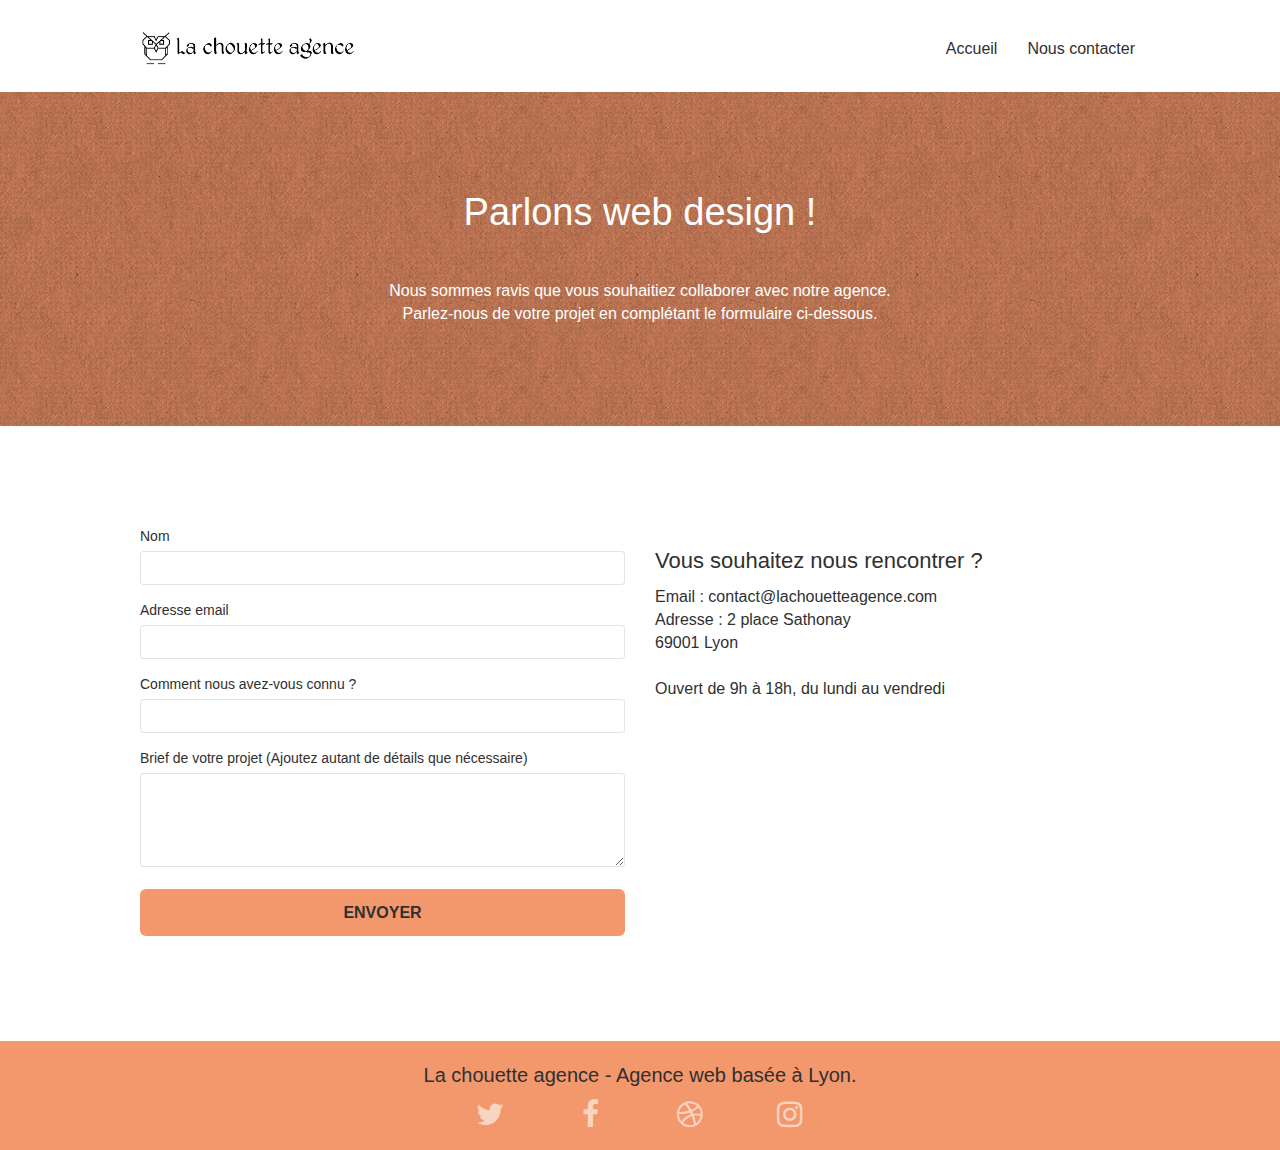
==== commit 9ab6ae98: "un oeil humain vaut mieux qu'un controle automatiq" ====
--- a/page2.html
+++ b/page2.html
@@ -65,10 +65,10 @@
 	<div class="container bloc-lg frgrd center">
 		<div class="row">
 			<div class="col-sm-12 center">
-				<h1 class="text-center hero-bloc-text center">
+				<h1 class="text-center hero-bloc-text tc-white center">
 					Parlons web design !
 				</h1>
-				<p class="text-center mg-lg tight-width-whitespace">
+				<p class="text-center mg-lg tc-white tight-width-whitespace">
 					<br><br>
 					Nous sommes ravis que vous souhaitiez collaborer avec notre agence.<br>
 					Parlez-nous de votre projet en complétant le formulaire ci-dessous.
